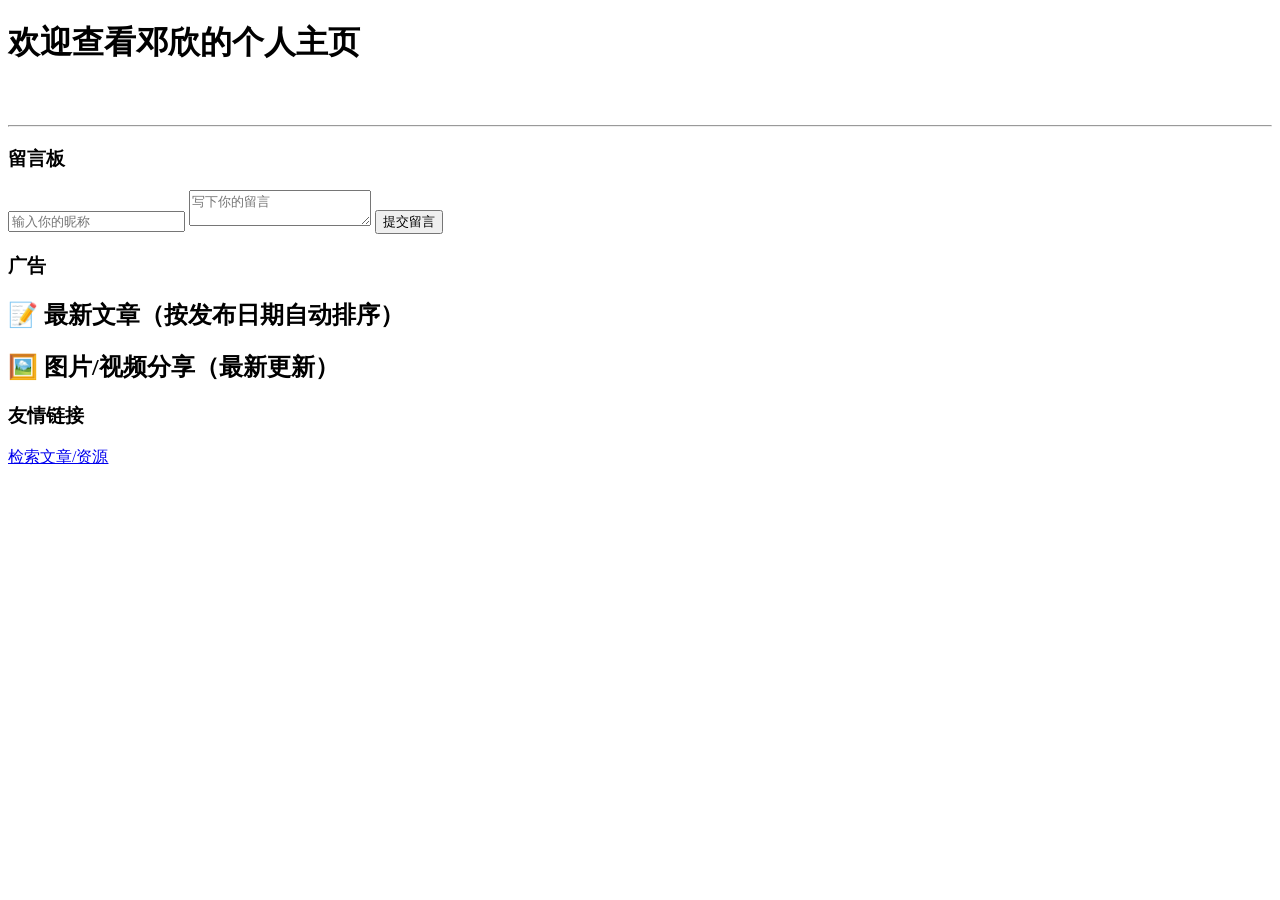
==== index.html @ 8bcd2a53 "Add files via upload" ====
<!DOCTYPE html>
<html lang="zh-CN">
<head>
    <meta charset="UTF-8">
    <title>个人主页</title>
    <link rel="stylesheet" href="./css/style.css">
    <script src="./js/data.js"></script>
</head>
<body>
<div class="welcome-title">
    <h1>欢迎查看邓欣的个人主页</h1>
</div>

<div class="top-row">
    <div class="sidebar">
        <img class="avatar" id="avatarImg">
        <h2 id="userName"></h2>
        <p id="userIntro"></p>
        <p id="userHobby"></p>
        <hr style="margin:15px 0;">

        <div class="message-board">
            <h3>留言板</h3>
            <input type="text" id="nameInput" placeholder="输入你的昵称">
            <textarea id="msgInput" placeholder="写下你的留言"></textarea>
            <button id="submitBtn">提交留言</button>
            <div id="msgList"></div>
        </div>
    </div>

    <div class="ad-wrap">
        <h3 class="ad-title">广告</h3>
        <div class="ad-box">
            <script>
                adList.forEach(item=>{
                    document.write(`
                        <div class="ad-item">
                            <a href="${item.link}" target="_blank">
                                <img src="${item.src}">
                            </a>
                        </div>
                    `)
                })
            </script>
        </div>
    </div>
</div>

<div class="main">
    <h2>📝 最新文章（按发布日期自动排序）</h2>
    <div id="articleBox"></div>

    <h2>🖼️ 图片/视频分享（最新更新）</h2>
    <div id="mediaBox"></div>
    
    <div id="linkBoxMain">
        <h3>友情链接</h3>
        <div class="link-wrap"></div>
    </div>
    
    <a href="search.html" class="btn search-btn">检索文章/资源</a>
</div>

<script>
window.onload = function(){
    document.getElementById("avatarImg").src = userInfo.avatar;
    document.getElementById("userName").innerText = userInfo.name;
    document.getElementById("userIntro").innerText = "个人简介：" + userInfo.intro;
    document.getElementById("userHobby").innerText = "爱好：" + userInfo.hobby;

    let linkWrap = document.querySelector("#linkBoxMain .link-wrap");
    friendLink.forEach(link=>{
        let a = document.createElement("a");
        a.className = "link-item";
        a.href = link.url;
        a.target = "_blank";
        a.innerText = link.name;
        linkWrap.appendChild(a);
    })

    let sortArt = [...articleList].sort((a,b)=>new Date(b.publish_date)-new Date(a.publish_date));
    let artBox = document.getElementById("articleBox");
    sortArt.slice(0,5).forEach(art=>{
        artBox.innerHTML += `
            <div class="card">
                <h4>${art.title}</h4>
                <span>发布日期：${art.publish_date}</span>
                <p>${art.content}</p>
            </div>
        `
    })

    let sortMed = [...mediaList].sort((a,b)=>new Date(b.publish_date)-new Date(a.publish_date));
    let medBox = document.getElementById("mediaBox");
    sortMed.slice(0,6).forEach(med=>{
        medBox.innerHTML += `
            <div class="media-card">
                <h4>${med.title}</h4>
                ${med.type==1 ? `<img src="${med.src}">` : `<video src="${med.src}" controls></video>`}
            </div>
        `
    })

    const nameInput = document.getElementById("nameInput");
    const msgInput = document.getElementById("msgInput");
    const submitBtn = document.getElementById("submitBtn");
    const msgList = document.getElementById("msgList");

    function renderMsg(){
        let data = JSON.parse(localStorage.getItem("msgData")) || [];
        msgList.innerHTML = "";
        data.forEach(item=>{
            let div = document.createElement("div");
            div.className = "msg-item";
            div.innerHTML = `<strong>${item.name}</strong>：${item.content}`;
            msgList.appendChild(div);
        })
    }
    renderMsg();

    submitBtn.onclick = function(){
        let name = nameInput.value.trim();
        let msg = msgInput.value.trim();
        if(!name || !msg) return alert("昵称和留言不能为空");
        let data = JSON.parse(localStorage.getItem("msgData")) || [];
        data.push({name,content:msg});
        localStorage.setItem("msgData",JSON.stringify(data));
        nameInput.value = "";
        msgInput.value = "";
        renderMsg();
    }
}
</script>
</body>
</html>
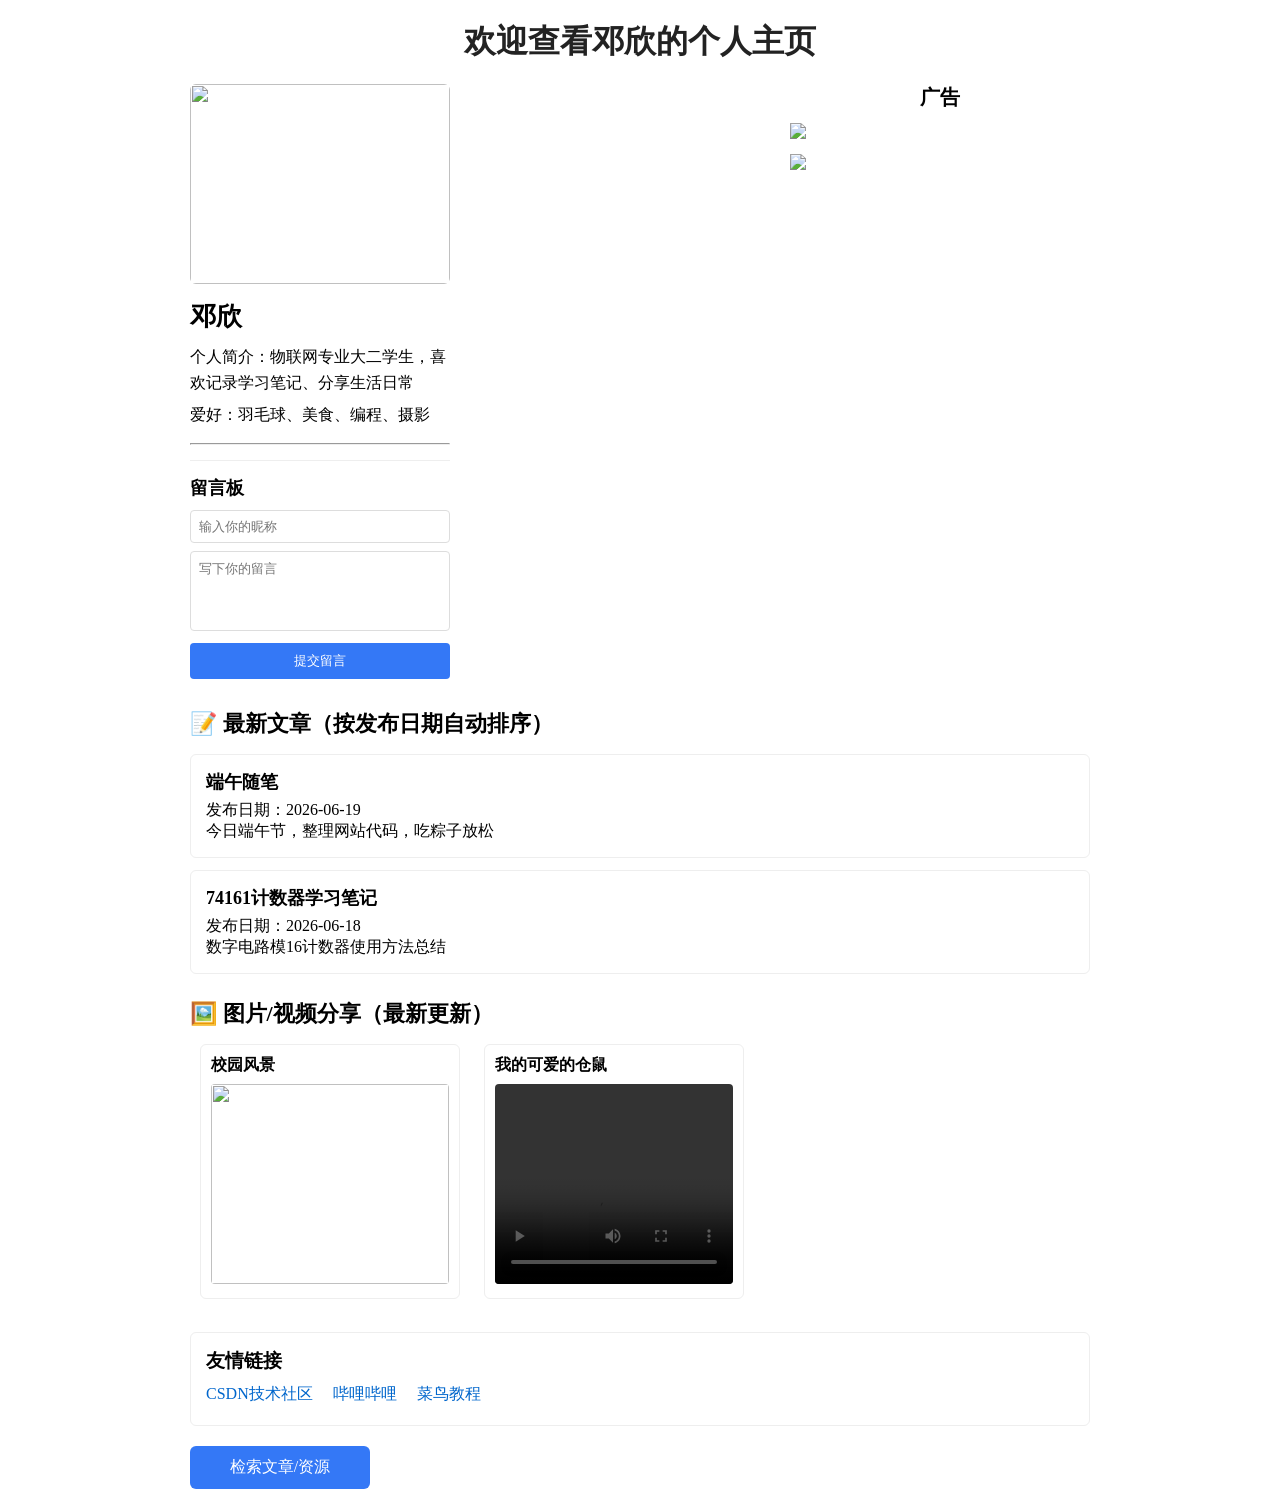
==== commit efb4cb96: "Fix HTML encoding issues in index.html" ====
--- a/index.html
+++ b/index.html
@@ -3,8 +3,8 @@
 <head>
     <meta charset="UTF-8">
     <title>个人主页</title>
-    <link rel="stylesheet" href="./css/style.css">
-    <script src="./js/data.js"></script>
+    <link rel="stylesheet" href="style.css">
+    <script src="data.js"></script>
 </head>
 <body>
 <div class="welcome-title">
--- a/style.css
+++ b/style.css
@@ -0,0 +1,177 @@
+*{
+    margin:0;
+    padding:0;
+    box-sizing:border-box;
+}
+body{
+    width:90%;
+    max-width: 900px;
+    margin:0 auto;
+    font-size:16px;
+    padding:20px 0;
+}
+.welcome-title{
+    text-align:center;
+    margin-bottom:20px;
+}
+.welcome-title h1{
+    font-size:32px;
+    color:#222;
+}
+.top-row {
+    display: flex;
+    justify-content: space-between;
+    align-items: flex-start;
+    margin-bottom: 30px;
+    gap: 20px;
+}
+.sidebar{
+    width: 260px;
+    flex-shrink: 0;
+}
+.avatar{
+    width:100%;
+    height:200px;
+    object-fit:cover;
+    margin-bottom:15px;
+    border-radius:6px;
+}
+.sidebar h2{
+    font-size:26px;
+    margin-bottom:10px;
+}
+.sidebar p{
+    margin:7px 0;
+    line-height:1.6;
+}
+.btn{
+    display:block;
+    width:100%;
+    text-align:center;
+    padding:11px;
+    background:#3478f6;
+    color:#fff;
+    text-decoration:none;
+    border-radius:6px;
+    margin-top:15px;
+    border:none;
+    font-size:16px;
+}
+.ad-wrap{
+    flex-shrink:0;
+    width:300px;
+}
+.ad-title{
+    font-size:20px;
+    margin-bottom:12px;
+    text-align:center;
+}
+.ad-box{
+    display:flex;
+    flex-direction:column;
+    gap:15px;
+}
+.ad-item{
+    width:100%;
+    border-radius:8px;
+}
+.ad-item img{
+    width:100%;
+    height:auto;
+    display:block;
+}
+.main{
+    width:100%;
+}
+.main h2{
+    margin:25px 0 15px;
+    font-size:22px;
+}
+.card{
+    border:1px solid #eee;
+    padding:15px;
+    margin-bottom:12px;
+    border-radius:6px;
+}
+.card h4{
+    font-size:18px;
+    margin-bottom:6px;
+}
+.media-card{
+    display:inline-block;
+    width:260px;
+    margin:0 10px 18px;
+    border:1px solid #eee;
+    padding:10px;
+    border-radius:6px;
+}
+.media-card h4{
+    margin-bottom:8px;
+}
+.media-card img,.media-card video{
+    width:100%;
+    height:200px;
+    object-fit:cover;
+    border-radius:4px;
+}
+.search-btn{
+    width:180px !important;
+    margin-top:20px;
+}
+#linkBoxMain{
+    margin:15px 0;
+    padding: 15px;
+    border: 1px solid #eee;
+    border-radius: 6px;
+}
+#linkBoxMain h3{
+    margin-bottom: 10px;
+}
+.link-item{
+    display:inline-block;
+    margin-right:20px;
+    margin-bottom: 5px;
+    color:#0066cc;
+    text-decoration:none;
+}
+.message-board{
+    margin-top:15px;
+    padding-top:15px;
+    border-top:1px solid #eee;
+}
+.message-board h3{
+    margin-bottom:10px;
+    font-size:18px;
+}
+#nameInput{
+    width:100%;
+    padding:8px;
+    margin-bottom:8px;
+    border:1px solid #ddd;
+    border-radius:4px;
+}
+#msgInput{
+    width:100%;
+    height:80px;
+    padding:8px;
+    border:1px solid #ddd;
+    border-radius:4px;
+    resize:none;
+    margin-bottom:8px;
+}
+#submitBtn{
+    width:100%;
+    padding:9px;
+    background:#3478f6;
+    color:#fff;
+    border:none;
+    border-radius:4px;
+    cursor:pointer;
+}
+.msg-item{
+    margin-top:8px;
+    padding:8px;
+    background:#f7f7f7;
+    border-radius:4px;
+    font-size:14px;
+}
